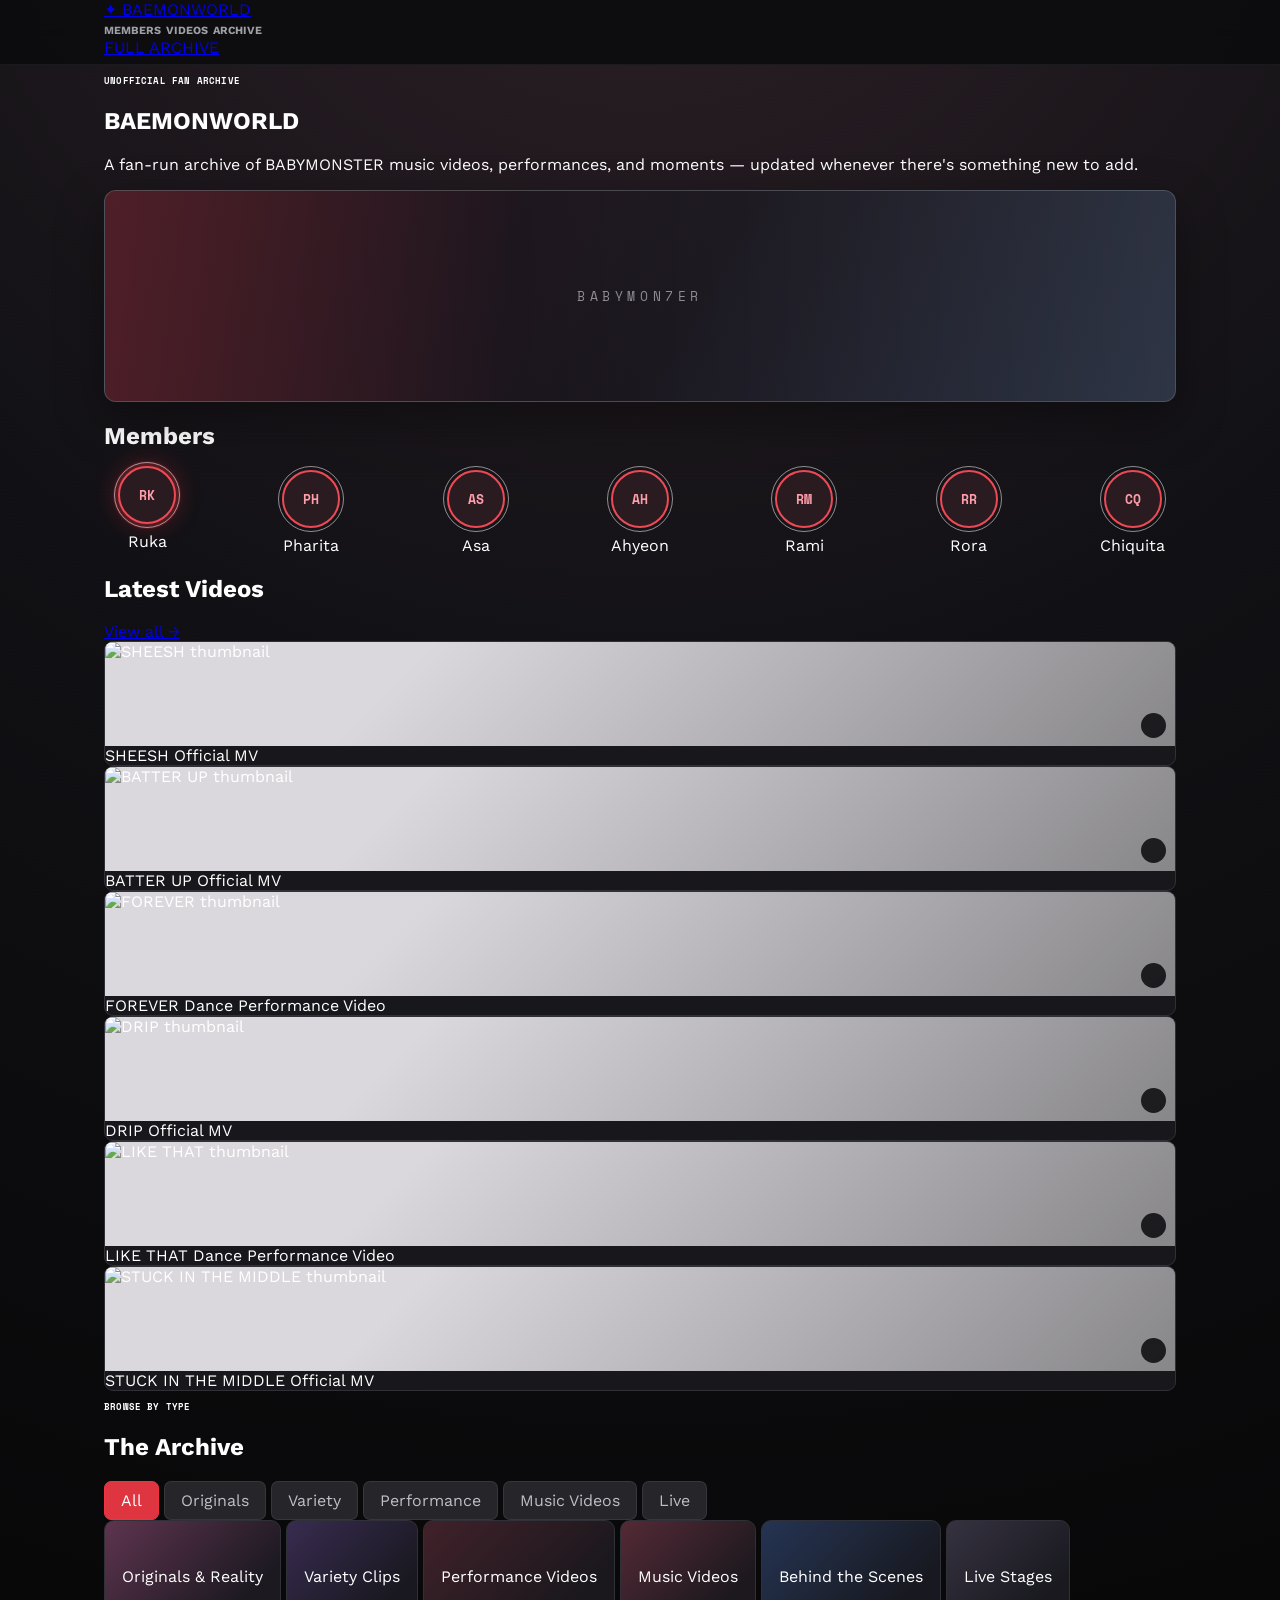
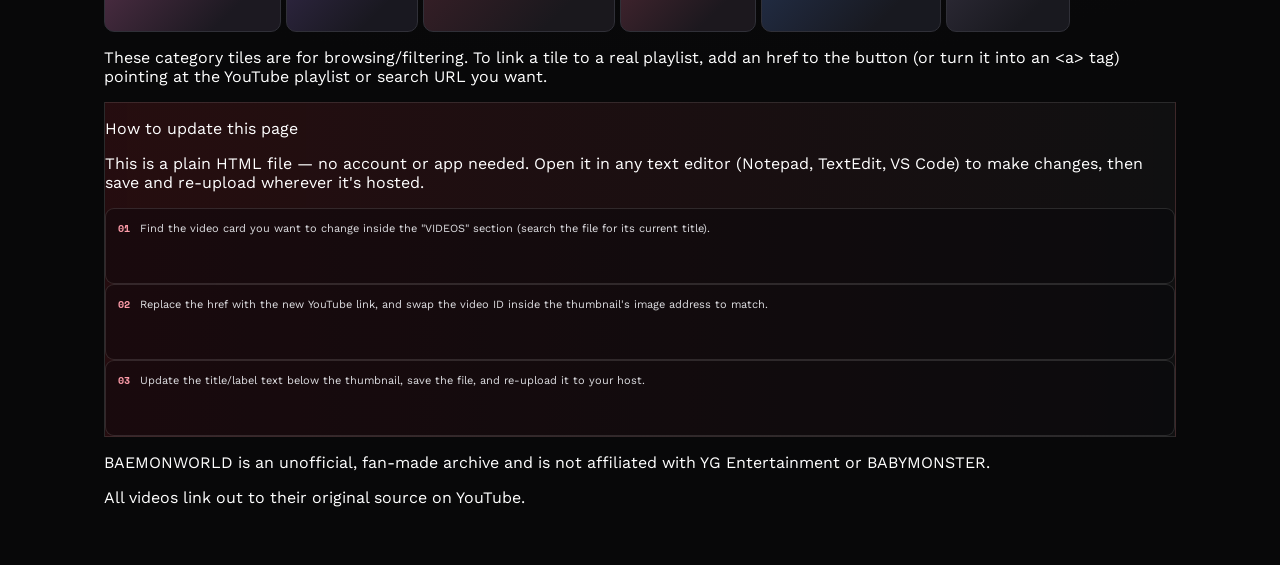
==== index.html @ b521ad0f "Rename web.html to index.html" ====
<!doctype html>
<html lang="en">
<head>
  <meta charset="UTF-8">
  <meta name="viewport" content="width=device-width, initial-scale=1.0">
  <title>BAEMONWORLD — BABYMONSTER Archive</title>
  <script src="https://cdn.tailwindcss.com/3.4.17"></script>
  <script src="https://cdn.jsdelivr.net/npm/lucide@0.577.0/dist/umd/lucide.min.js"></script>
  <link href="https://fonts.googleapis.com/css2?family=Space+Mono:wght@400;700&family=Work+Sans:wght@400;500;600;700;800&display=swap" rel="stylesheet">
  <style>
    :root {
      --ink: #080809;
      --panel: #121216;
      --panel-2: #19191f;
      --line: rgba(255,255,255,.12);
      --muted: #aaaab2;
      --red: #ef3340;
      --rose: #ff9daa;
    }

    * { box-sizing: border-box; }
    html { scroll-behavior: smooth; }
    body {
      margin: 0;
      min-width: 320px;
      color: #fff;
      background: var(--ink);
      font-family: "Work Sans", sans-serif;
    }

    button, a { -webkit-tap-highlight-color: transparent; }
    button { font: inherit; }
    .app-shell {
      position: relative;
      width: 100%;
      min-height: 100vh;
      overflow: hidden;
      background:
        radial-gradient(circle at 50% -12%, #302128 0%, #111115 38%, #080809 77%);
    }

    .grain {
      position: fixed;
      inset: 0;
      z-index: 0;
      pointer-events: none;
      opacity: .11;
      background-image: radial-gradient(rgba(255,255,255,.55) .55px, transparent .8px);
      background-size: 4px 4px;
      mix-blend-mode: soft-light;
    }

    .content-width {
      position: relative;
      z-index: 1;
      width: 100%;
      max-width: 1120px;
      margin: 0 auto;
      padding: 0 24px 42px;
    }

    .site-header {
      position: sticky;
      top: 0;
      z-index: 20;
      border-bottom: 1px solid rgba(255,255,255,.06);
      background: rgba(12,12,15,.93);
      backdrop-filter: blur(16px);
    }

    .header-inner {
      width: 100%;
      max-width: 1120px;
      min-height: 64px;
      margin: 0 auto;
      padding: 0 24px;
    }

    .nav-link {
      color: #9f9fa7;
      font-size: 11px;
      font-weight: 700;
      text-decoration: none;
      transition: color .2s ease;
    }

    .nav-link:hover,
    .nav-link:focus-visible { color: #fff; outline: none; }

    .eyebrow {
      font-family: "Space Mono", monospace;
      font-size: 9px;
      font-weight: 700;
      letter-spacing: .02em;
    }

    .section-marker {
      width: 4px;
      height: 4px;
      border-radius: 999px;
      background: var(--red);
      box-shadow: 0 0 10px rgba(239,51,64,.75);
    }

    .hero-frame {
      position: relative;
      overflow: hidden;
      border: 1px solid rgba(255,255,255,.22);
      border-radius: 12px;
      box-shadow: 0 18px 48px rgba(0,0,0,.34);
      background: linear-gradient(120deg, #2c1a22, #17141c 55%, #1c2436);
    }

    .hero-frame::after {
      position: absolute;
      inset: 0;
      content: "";
      pointer-events: none;
      background: linear-gradient(90deg, rgba(239,51,64,.18), transparent 38%, rgba(255,255,255,.08));
    }

    .hero-mark {
      display: flex;
      align-items: center;
      justify-content: center;
      height: 210px;
      font-family: "Space Mono", monospace;
      font-size: 13px;
      letter-spacing: .35em;
      color: rgba(255,255,255,.5);
    }

    .member-scroll {
      display: flex;
      justify-content: space-between;
      gap: 14px;
    }

    .member-card {
      width: 86px;
      flex: 0 0 auto;
      padding: 0;
      border: 0;
      color: #fff;
      text-align: center;
      cursor: pointer;
      background: transparent;
      transition: transform .22s ease;
    }

    .member-card:hover,
    .member-card.is-selected { transform: translateY(-4px); }

    .member-photo {
      width: 58px;
      height: 58px;
      margin: 0 auto 8px;
      display: flex;
      align-items: center;
      justify-content: center;
      border: 2px solid #ed4a55;
      border-radius: 999px;
      outline: 1px solid rgba(255,255,255,.52);
      outline-offset: 3px;
      background: #2a1b21;
      font-family: "Space Mono", monospace;
      font-size: 13px;
      font-weight: 700;
      color: #ff9daa;
    }

    .member-card.is-selected .member-photo {
      box-shadow: 0 0 0 5px rgba(239,51,64,.18), 0 0 24px rgba(239,51,64,.38);
    }

    .video-card {
      display: block;
      width: 100%;
      overflow: hidden;
      border: 1px solid #303037;
      border-radius: 9px;
      color: #fff;
      text-align: left;
      text-decoration: none;
      background: #17171c;
      transition: transform .2s ease, border-color .2s ease;
    }

    .video-card:hover,
    .video-card:focus-visible {
      border-color: var(--red);
      outline: none;
      transform: translateY(-3px);
    }

    .video-thumb {
      position: relative;
      height: 104px;
      overflow: hidden;
      background: #dad8dd;
    }

    .video-thumb img {
      width: 100%;
      height: 100%;
      object-fit: cover;
      filter: grayscale(.28) contrast(1.1);
    }

    .video-thumb::after {
      position: absolute;
      inset: 0;
      content: "";
      background: linear-gradient(135deg, transparent 28%, rgba(0,0,0,.38));
    }

    .play-icon {
      position: absolute;
      right: 9px;
      bottom: 8px;
      z-index: 1;
      display: grid;
      width: 25px;
      height: 25px;
      place-items: center;
      border-radius: 999px;
      color: #fff;
      background: rgba(10,10,13,.86);
    }

    .category-tab {
      min-width: max-content;
      padding: 9px 16px;
      border: 1px solid rgba(255,255,255,.08);
      border-radius: 7px;
      color: #bebec5;
      cursor: pointer;
      background: #25252a;
      transition: color .2s ease, background .2s ease, border-color .2s ease;
    }

    .category-tab:hover,
    .category-tab:focus-visible,
    .category-tab.is-active {
      border-color: var(--red);
      color: #fff;
      outline: none;
      background: #df3541;
    }

    .archive-card {
      min-height: 112px;
      padding: 17px;
      border: 1px solid #303038;
      border-radius: 10px;
      color: #fff;
      text-align: left;
      cursor: pointer;
      background: #18181e;
      transition: transform .2s ease, border-color .2s ease, filter .2s ease;
    }

    .archive-card:hover,
    .archive-card:focus-visible {
      border-color: #f26a74;
      outline: none;
      filter: brightness(1.1);
      transform: translateY(-3px);
    }

    .archive-card[data-category="originals"] { background: linear-gradient(135deg, #5e344f, #1c1921 76%); }
    .archive-card[data-category="variety"] { background: linear-gradient(135deg, #382c50, #191820 76%); }
    .archive-card[data-category="performance"] { background: linear-gradient(135deg, #41212a, #1a181d 76%); }
    .archive-card[data-category="music"] { background: linear-gradient(135deg, #542a36, #1c181e 76%); }
    .archive-card[data-category="video"] { background: linear-gradient(135deg, #253453, #181920 76%); }
    .archive-card[data-category="live"] { background: linear-gradient(135deg, #363241, #19191f 76%); }

    .archive-card.is-hidden { display: none; }

    .archive-icon {
      width: 23px;
      height: 23px;
      margin-bottom: 18px;
      color: #ff9db0;
    }

    .editor-note {
      border: 1px solid rgba(255,255,255,.11);
      background: linear-gradient(90deg, rgba(239,51,64,.13), rgba(255,255,255,.035));
    }

    .edit-guide { grid-template-columns: repeat(3, minmax(0, 1fr)); }
    .guide-step {
      display: flex;
      min-height: 76px;
      align-items: flex-start;
      gap: 10px;
      padding: 12px;
      border: 1px solid rgba(255,255,255,.12);
      border-radius: 9px;
      background: rgba(8,8,9,.36);
    }
    .guide-number {
      flex: 0 0 auto;
      color: var(--rose);
      font-family: "Space Mono", monospace;
      font-size: 10px;
      font-weight: 700;
    }
    .guide-text { color: #dedee2; font-size: 11px; line-height: 1.45; }

    .focus-ring:focus-visible,
    .member-card:focus-visible {
      outline: 2px solid #fff;
      outline-offset: 4px;
    }

    @media (max-width: 640px) {
      .content-width { padding: 0 15px 28px; }
      .header-inner { min-height: 56px; padding: 0 15px; }
      .desktop-nav { display: none; }
      .hero-mark { height: 155px; font-size: 10px; }
      .member-scroll {
        justify-content: flex-start;
        padding: 8px 5px 14px;
        overflow-x: auto;
        scrollbar-width: none;
      }
      .member-scroll::-webkit-scrollbar { display: none; }
      .member-card { width: 72px; }
      .member-photo { width: 52px; height: 52px; }
      .category-tabs { overflow-x: auto; padding-bottom: 4px; scrollbar-width: none; }
      .category-tabs::-webkit-scrollbar { display: none; }
      .edit-guide { grid-template-columns: 1fr; }
      .video-thumb { height: 90px; }
    }
  </style>
</head>
<body>
  <div class="app-shell">
   <div class="grain"></div>
   <header class="site-header">
    <div class="header-inner flex items-center justify-between">
     <a href="#top" class="focus-ring flex items-center gap-2 text-white no-underline" aria-label="BAEMONWORLD home">
       <span class="text-[#ef3340] text-lg leading-none">✦</span>
       <span class="text-sm font-extrabold tracking-tight">BAEMONWORLD</span>
     </a>
     <nav class="desktop-nav flex items-center gap-6" aria-label="Primary navigation">
      <a class="nav-link" href="#members">MEMBERS</a>
      <a class="nav-link" href="#videos">VIDEOS</a>
      <a class="nav-link" href="#archive">ARCHIVE</a>
     </nav>
     <a class="focus-ring rounded-full px-3 py-2 text-[10px] font-extrabold no-underline text-white bg-[#ef3340]" href="#archive">FULL ARCHIVE</a>
    </div>
   </header>
   <main id="top" class="content-width">
    <section class="pt-6 text-center sm:pt-9" aria-labelledby="hero-title">
     <p class="eyebrow inline-block rounded-full px-3 py-1 border border-white/15 text-[#ff9daa]">UNOFFICIAL FAN ARCHIVE</p>
     <h1 id="hero-title" class="mt-3 font-extrabold tracking-[-0.06em] text-4xl sm:text-5xl">BAEMONWORLD</h1>
     <p class="mx-auto mt-2 max-w-xl leading-relaxed text-sm text-[#aaaab2]">A fan-run archive of BABYMONSTER music videos, performances, and moments — updated whenever there's something new to add.</p>
     <div class="hero-frame mx-auto mt-5 max-w-[720px]">
      <div class="hero-mark">BABYMON7ER</div>
     </div>
    </section>

    <!-- MEMBERS: swap the initials/name below if you'd rather show a photo (replace the .member-photo div with an <img>) -->
    <section id="members" class="mt-8 scroll-mt-20" aria-labelledby="members-heading">
     <div class="mb-4 flex items-center gap-2">
      <span class="section-marker"></span>
      <h2 id="members-heading" class="text-xs font-bold uppercase tracking-tight">Members</h2>
     </div>
     <div class="member-scroll">
      <button class="member-card is-selected" type="button" aria-pressed="true">
        <div class="member-photo">RK</div>
        <span class="block text-[10px] font-semibold">Ruka</span>
      </button>
      <button class="member-card" type="button" aria-pressed="false">
        <div class="member-photo">PH</div>
        <span class="block text-[10px] font-semibold">Pharita</span>
      </button>
      <button class="member-card" type="button" aria-pressed="false">
        <div class="member-photo">AS</div>
        <span class="block text-[10px] font-semibold">Asa</span>
      </button>
      <button class="member-card" type="button" aria-pressed="false">
        <div class="member-photo">AH</div>
        <span class="block text-[10px] font-semibold">Ahyeon</span>
      </button>
      <button class="member-card" type="button" aria-pressed="false">
        <div class="member-photo">RM</div>
        <span class="block text-[10px] font-semibold">Rami</span>
      </button>
      <button class="member-card" type="button" aria-pressed="false">
        <div class="member-photo">RR</div>
        <span class="block text-[10px] font-semibold">Rora</span>
      </button>
      <button class="member-card" type="button" aria-pressed="false">
        <div class="member-photo">CQ</div>
        <span class="block text-[10px] font-semibold">Chiquita</span>
      </button>
     </div>
    </section>

    <!--
      VIDEOS SECTION — this is the part you'll update most often.
      To change a video: replace the href="..." with the new YouTube link,
      and swap YOUTUBE_ID in the thumbnail src (the part after "vi/" and before "/hqdefault.jpg")
      with the new video's ID (the part after "watch?v=" in its YouTube URL).
    -->
    <section id="videos" class="mt-5 scroll-mt-20" aria-labelledby="videos-heading">
     <div class="mb-4 flex items-center justify-between">
      <div class="flex items-center gap-2">
       <span class="section-marker"></span>
       <h2 id="videos-heading" class="text-xs font-bold uppercase tracking-tight">Latest Videos</h2>
      </div>
      <a class="focus-ring text-[10px] font-bold no-underline text-[#ff9daa]" href="#archive">View all →</a>
     </div>
     <div class="grid grid-cols-2 gap-3 sm:grid-cols-3">

      <a class="video-card" href="https://www.youtube.com/watch?v=2wA_b6YHjqQ" target="_blank" rel="noopener noreferrer">
       <div class="video-thumb">
        <img src="https://i.ytimg.com/vi/2wA_b6YHjqQ/hqdefault.jpg" alt="SHEESH thumbnail" loading="lazy">
        <span class="play-icon"><i data-lucide="play" width="12" height="12" fill="currentColor"></i></span>
       </div>
       <span class="block px-3 pb-1 pt-3 text-[11px] font-bold">SHEESH</span>
       <span class="block px-3 pb-3 text-[9px] text-[#aaaab2]">Official MV</span>
      </a>

      <a class="video-card" href="https://www.youtube.com/watch?v=olDWm2veCrM" target="_blank" rel="noopener noreferrer">
       <div class="video-thumb">
        <img src="https://i.ytimg.com/vi/olDWm2veCrM/hqdefault.jpg" alt="BATTER UP thumbnail" loading="lazy">
        <span class="play-icon"><i data-lucide="play" width="12" height="12" fill="currentColor"></i></span>
       </div>
       <span class="block px-3 pb-1 pt-3 text-[11px] font-bold">BATTER UP</span>
       <span class="block px-3 pb-3 text-[9px] text-[#aaaab2]">Official MV</span>
      </a>

      <a class="video-card" href="https://www.youtube.com/watch?v=tDt7X6coxvs" target="_blank" rel="noopener noreferrer">
       <div class="video-thumb">
        <img src="https://i.ytimg.com/vi/tDt7X6coxvs/hqdefault.jpg" alt="FOREVER thumbnail" loading="lazy">
        <span class="play-icon"><i data-lucide="play" width="12" height="12" fill="currentColor"></i></span>
       </div>
       <span class="block px-3 pb-1 pt-3 text-[11px] font-bold">FOREVER</span>
       <span class="block px-3 pb-3 text-[9px] text-[#aaaab2]">Dance Performance Video</span>
      </a>

      <a class="video-card" href="https://www.youtube.com/watch?v=Zp-Jhuhq0bQ" target="_blank" rel="noopener noreferrer">
       <div class="video-thumb">
        <img src="https://i.ytimg.com/vi/Zp-Jhuhq0bQ/hqdefault.jpg" alt="DRIP thumbnail" loading="lazy">
        <span class="play-icon"><i data-lucide="play" width="12" height="12" fill="currentColor"></i></span>
       </div>
       <span class="block px-3 pb-1 pt-3 text-[11px] font-bold">DRIP</span>
       <span class="block px-3 pb-3 text-[9px] text-[#aaaab2]">Official MV</span>
      </a>

      <a class="video-card" href="https://www.youtube.com/watch?v=gnJOBNz1q0A" target="_blank" rel="noopener noreferrer">
       <div class="video-thumb">
        <img src="https://i.ytimg.com/vi/gnJOBNz1q0A/hqdefault.jpg" alt="LIKE THAT thumbnail" loading="lazy">
        <span class="play-icon"><i data-lucide="play" width="12" height="12" fill="currentColor"></i></span>
       </div>
       <span class="block px-3 pb-1 pt-3 text-[11px] font-bold">LIKE THAT</span>
       <span class="block px-3 pb-3 text-[9px] text-[#aaaab2]">Dance Performance Video</span>
      </a>

      <a class="video-card" href="https://www.youtube.com/watch?v=GsV1i0QHi-o" target="_blank" rel="noopener noreferrer">
       <div class="video-thumb">
        <img src="https://i.ytimg.com/vi/GsV1i0QHi-o/hqdefault.jpg" alt="STUCK IN THE MIDDLE thumbnail" loading="lazy">
        <span class="play-icon"><i data-lucide="play" width="12" height="12" fill="currentColor"></i></span>
       </div>
       <span class="block px-3 pb-1 pt-3 text-[11px] font-bold">STUCK IN THE MIDDLE</span>
       <span class="block px-3 pb-3 text-[9px] text-[#aaaab2]">Official MV</span>
      </a>

     </div>
    </section>

    <section id="archive" class="mt-10 scroll-mt-20" aria-labelledby="archive-heading">
     <div class="mb-4 h-px bg-gradient-to-r from-[#ef3340] from-0% via-[#ef3340] via-[7%] to-[#36363d] to-[7%]"></div>
     <div class="flex items-end justify-between gap-5">
      <div>
       <p class="eyebrow text-[#ff9daa]">BROWSE BY TYPE</p>
       <h2 id="archive-heading" class="mt-2 font-extrabold tracking-tight text-2xl">The Archive</h2>
      </div>
      <i data-lucide="sparkles" class="mb-1 text-[#ef3340]" width="21" height="21"></i>
     </div>
     <div class="category-tabs mt-5 flex gap-2" role="tablist" aria-label="Archive categories">
      <button class="category-tab is-active text-[11px] font-bold" type="button" data-filter="all" role="tab" aria-selected="true">All</button>
      <button class="category-tab text-[11px] font-bold" type="button" data-filter="originals" role="tab" aria-selected="false">Originals</button>
      <button class="category-tab text-[11px] font-bold" type="button" data-filter="variety" role="tab" aria-selected="false">Variety</button>
      <button class="category-tab text-[11px] font-bold" type="button" data-filter="performance" role="tab" aria-selected="false">Performance</button>
      <button class="category-tab text-[11px] font-bold" type="button" data-filter="music" role="tab" aria-selected="false">Music Videos</button>
      <button class="category-tab text-[11px] font-bold" type="button" data-filter="live" role="tab" aria-selected="false">Live</button>
     </div>
     <div id="archive-grid" class="mt-4 grid grid-cols-2 gap-3 sm:grid-cols-3">
      <button class="archive-card" data-category="originals" type="button">
       <i data-lucide="clapperboard" class="archive-icon"></i>
       <span class="block text-sm font-bold">Originals & Reality</span>
      </button>
      <button class="archive-card" data-category="variety" type="button">
       <i data-lucide="gamepad-2" class="archive-icon"></i>
       <span class="block text-sm font-bold">Variety Clips</span>
      </button>
      <button class="archive-card" data-category="performance" type="button">
       <i data-lucide="mic-vocal" class="archive-icon"></i>
       <span class="block text-sm font-bold">Performance Videos</span>
      </button>
      <button class="archive-card" data-category="music" type="button">
       <i data-lucide="music-2" class="archive-icon"></i>
       <span class="block text-sm font-bold">Music Videos</span>
      </button>
      <button class="archive-card" data-category="video" type="button">
       <i data-lucide="video" class="archive-icon"></i>
       <span class="block text-sm font-bold">Behind the Scenes</span>
      </button>
      <button class="archive-card" data-category="live" type="button">
       <i data-lucide="radio" class="archive-icon"></i>
       <span class="block text-sm font-bold">Live Stages</span>
      </button>
     </div>
     <p class="mt-3 text-[10px] text-[#aaaab2]">These category tiles are for browsing/filtering. To link a tile to a real playlist, add an href to the button (or turn it into an &lt;a&gt; tag) pointing at the YouTube playlist or search URL you want.</p>
    </section>

    <aside class="editor-note mt-8 rounded-xl px-5 py-5 text-center" aria-labelledby="editor-note-heading">
     <p id="editor-note-heading" class="font-bold">How to update this page</p>
     <p class="mx-auto mt-2 max-w-2xl text-sm leading-relaxed text-[#dedee2]">This is a plain HTML file — no account or app needed. Open it in any text editor (Notepad, TextEdit, VS Code) to make changes, then save and re-upload wherever it's hosted.</p>
     <div class="edit-guide mx-auto mt-5 grid max-w-3xl gap-2 text-left sm:grid-cols-3">
      <div class="guide-step">
       <span class="guide-number">01</span>
       <span class="guide-text">Find the video card you want to change inside the "VIDEOS" section (search the file for its current title).</span>
      </div>
      <div class="guide-step">
       <span class="guide-number">02</span>
       <span class="guide-text">Replace the href with the new YouTube link, and swap the video ID inside the thumbnail's image address to match.</span>
      </div>
      <div class="guide-step">
       <span class="guide-number">03</span>
       <span class="guide-text">Update the title/label text below the thumbnail, save the file, and re-upload it to your host.</span>
      </div>
     </div>
    </aside>

    <footer class="pt-7 text-center">
     <p class="text-[10px] text-[#aaaab2]">BAEMONWORLD is an unofficial, fan-made archive and is not affiliated with YG Entertainment or BABYMONSTER.</p>
     <p class="mt-2 text-[9px] text-[#6f6f78]">All videos link out to their original source on YouTube.</p>
    </footer>
   </main>
  </div>
  <script>
    document.addEventListener("DOMContentLoaded", () => {
      lucide.createIcons();

      document.querySelectorAll(".member-card").forEach((card) => {
        card.addEventListener("click", () => {
          document.querySelectorAll(".member-card").forEach((item) => {
            item.classList.remove("is-selected");
            item.setAttribute("aria-pressed", "false");
          });
          card.classList.add("is-selected");
          card.setAttribute("aria-pressed", "true");
        });
      });

      const tabs = document.querySelectorAll("[data-filter]");
      const archiveCards = document.querySelectorAll(".archive-card");

      function setArchiveFilter(filter) {
        tabs.forEach((tab) => {
          const active = tab.dataset.filter === filter;
          tab.classList.toggle("is-active", active);
          tab.setAttribute("aria-selected", String(active));
        });

        archiveCards.forEach((card) => {
          card.classList.toggle(
            "is-hidden",
            filter !== "all" && card.dataset.category !== filter
          );
        });
      }

      tabs.forEach((tab) => {
        tab.addEventListener("click", () => setArchiveFilter(tab.dataset.filter));
      });

      archiveCards.forEach((card) => {
        card.addEventListener("click", () => {
          const category = card.dataset.category;
          const matchingTab = document.querySelector('[data-filter="' + category + '"]');
          if (matchingTab) {
            setArchiveFilter(category);
            matchingTab.focus();
          }
        });
      });
    });
  </script>
 </body>
</html>
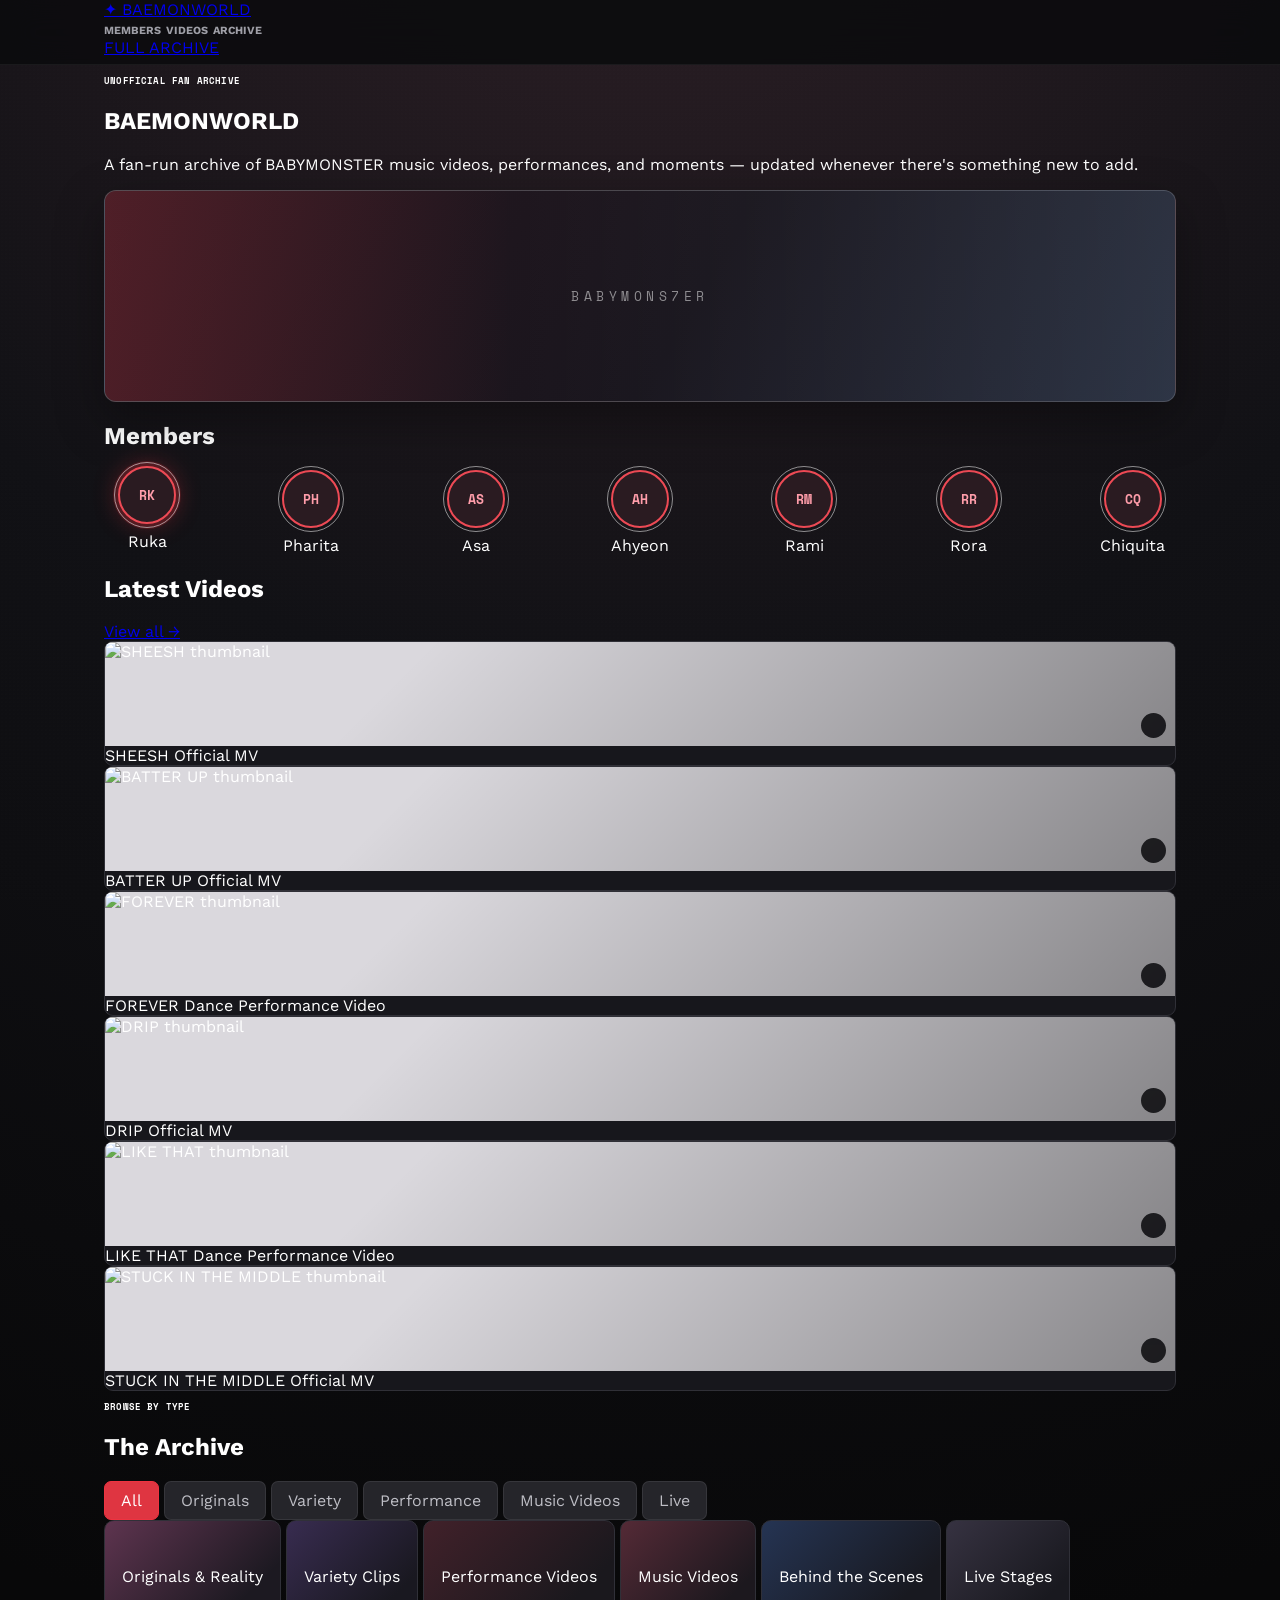
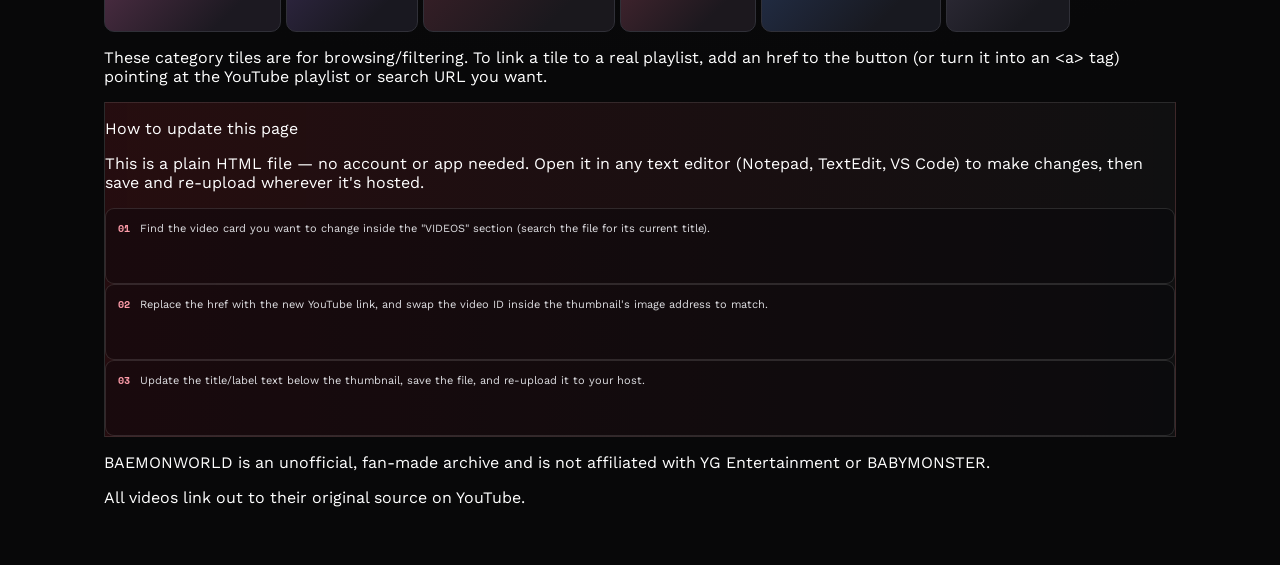
==== commit 54993561: "Update index.html" ====
--- a/index.html
+++ b/index.html
@@ -359,7 +359,7 @@
      <h1 id="hero-title" class="mt-3 font-extrabold tracking-[-0.06em] text-4xl sm:text-5xl">BAEMONWORLD</h1>
      <p class="mx-auto mt-2 max-w-xl leading-relaxed text-sm text-[#aaaab2]">A fan-run archive of BABYMONSTER music videos, performances, and moments — updated whenever there's something new to add.</p>
      <div class="hero-frame mx-auto mt-5 max-w-[720px]">
-      <div class="hero-mark">BABYMON7ER</div>
+      <div class="hero-mark">BABYMONS7ER</div>
      </div>
     </section>
 
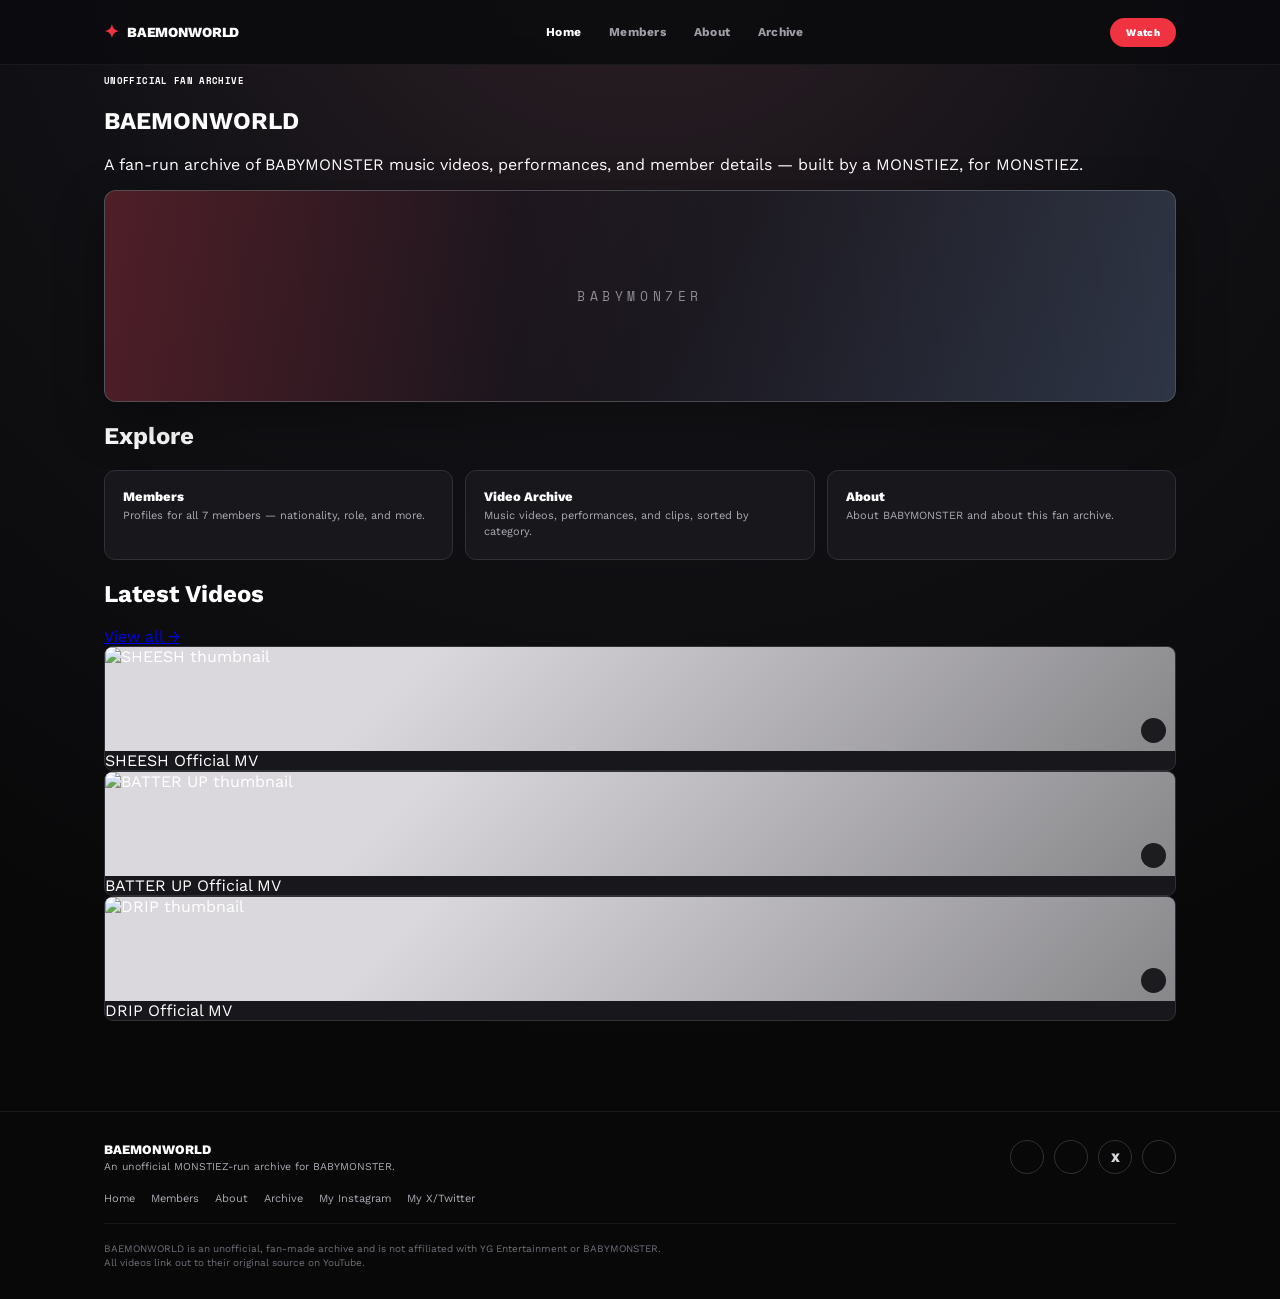
==== commit 842490ae: "Add files via upload" ====
--- a/index.html
+++ b/index.html
@@ -4,595 +4,139 @@
   <meta charset="UTF-8">
   <meta name="viewport" content="width=device-width, initial-scale=1.0">
   <title>BAEMONWORLD — BABYMONSTER Archive</title>
+  <meta name="description" content="An unofficial fan-run archive of BABYMONSTER videos, members, and moments.">
+  <link rel="icon" type="image/svg+xml" href="favicon.svg">
   <script src="https://cdn.tailwindcss.com/3.4.17"></script>
   <script src="https://cdn.jsdelivr.net/npm/lucide@0.577.0/dist/umd/lucide.min.js"></script>
   <link href="https://fonts.googleapis.com/css2?family=Space+Mono:wght@400;700&family=Work+Sans:wght@400;500;600;700;800&display=swap" rel="stylesheet">
-  <style>
-    :root {
-      --ink: #080809;
-      --panel: #121216;
-      --panel-2: #19191f;
-      --line: rgba(255,255,255,.12);
-      --muted: #aaaab2;
-      --red: #ef3340;
-      --rose: #ff9daa;
-    }
-
-    * { box-sizing: border-box; }
-    html { scroll-behavior: smooth; }
-    body {
-      margin: 0;
-      min-width: 320px;
-      color: #fff;
-      background: var(--ink);
-      font-family: "Work Sans", sans-serif;
-    }
-
-    button, a { -webkit-tap-highlight-color: transparent; }
-    button { font: inherit; }
-    .app-shell {
-      position: relative;
-      width: 100%;
-      min-height: 100vh;
-      overflow: hidden;
-      background:
-        radial-gradient(circle at 50% -12%, #302128 0%, #111115 38%, #080809 77%);
-    }
-
-    .grain {
-      position: fixed;
-      inset: 0;
-      z-index: 0;
-      pointer-events: none;
-      opacity: .11;
-      background-image: radial-gradient(rgba(255,255,255,.55) .55px, transparent .8px);
-      background-size: 4px 4px;
-      mix-blend-mode: soft-light;
-    }
-
-    .content-width {
-      position: relative;
-      z-index: 1;
-      width: 100%;
-      max-width: 1120px;
-      margin: 0 auto;
-      padding: 0 24px 42px;
-    }
-
-    .site-header {
-      position: sticky;
-      top: 0;
-      z-index: 20;
-      border-bottom: 1px solid rgba(255,255,255,.06);
-      background: rgba(12,12,15,.93);
-      backdrop-filter: blur(16px);
-    }
-
-    .header-inner {
-      width: 100%;
-      max-width: 1120px;
-      min-height: 64px;
-      margin: 0 auto;
-      padding: 0 24px;
-    }
-
-    .nav-link {
-      color: #9f9fa7;
-      font-size: 11px;
-      font-weight: 700;
-      text-decoration: none;
-      transition: color .2s ease;
-    }
-
-    .nav-link:hover,
-    .nav-link:focus-visible { color: #fff; outline: none; }
-
-    .eyebrow {
-      font-family: "Space Mono", monospace;
-      font-size: 9px;
-      font-weight: 700;
-      letter-spacing: .02em;
-    }
-
-    .section-marker {
-      width: 4px;
-      height: 4px;
-      border-radius: 999px;
-      background: var(--red);
-      box-shadow: 0 0 10px rgba(239,51,64,.75);
-    }
-
-    .hero-frame {
-      position: relative;
-      overflow: hidden;
-      border: 1px solid rgba(255,255,255,.22);
-      border-radius: 12px;
-      box-shadow: 0 18px 48px rgba(0,0,0,.34);
-      background: linear-gradient(120deg, #2c1a22, #17141c 55%, #1c2436);
-    }
-
-    .hero-frame::after {
-      position: absolute;
-      inset: 0;
-      content: "";
-      pointer-events: none;
-      background: linear-gradient(90deg, rgba(239,51,64,.18), transparent 38%, rgba(255,255,255,.08));
-    }
-
-    .hero-mark {
-      display: flex;
-      align-items: center;
-      justify-content: center;
-      height: 210px;
-      font-family: "Space Mono", monospace;
-      font-size: 13px;
-      letter-spacing: .35em;
-      color: rgba(255,255,255,.5);
-    }
-
-    .member-scroll {
-      display: flex;
-      justify-content: space-between;
-      gap: 14px;
-    }
-
-    .member-card {
-      width: 86px;
-      flex: 0 0 auto;
-      padding: 0;
-      border: 0;
-      color: #fff;
-      text-align: center;
-      cursor: pointer;
-      background: transparent;
-      transition: transform .22s ease;
-    }
-
-    .member-card:hover,
-    .member-card.is-selected { transform: translateY(-4px); }
-
-    .member-photo {
-      width: 58px;
-      height: 58px;
-      margin: 0 auto 8px;
-      display: flex;
-      align-items: center;
-      justify-content: center;
-      border: 2px solid #ed4a55;
-      border-radius: 999px;
-      outline: 1px solid rgba(255,255,255,.52);
-      outline-offset: 3px;
-      background: #2a1b21;
-      font-family: "Space Mono", monospace;
-      font-size: 13px;
-      font-weight: 700;
-      color: #ff9daa;
-    }
-
-    .member-card.is-selected .member-photo {
-      box-shadow: 0 0 0 5px rgba(239,51,64,.18), 0 0 24px rgba(239,51,64,.38);
-    }
-
-    .video-card {
-      display: block;
-      width: 100%;
-      overflow: hidden;
-      border: 1px solid #303037;
-      border-radius: 9px;
-      color: #fff;
-      text-align: left;
-      text-decoration: none;
-      background: #17171c;
-      transition: transform .2s ease, border-color .2s ease;
-    }
-
-    .video-card:hover,
-    .video-card:focus-visible {
-      border-color: var(--red);
-      outline: none;
-      transform: translateY(-3px);
-    }
-
-    .video-thumb {
-      position: relative;
-      height: 104px;
-      overflow: hidden;
-      background: #dad8dd;
-    }
-
-    .video-thumb img {
-      width: 100%;
-      height: 100%;
-      object-fit: cover;
-      filter: grayscale(.28) contrast(1.1);
-    }
-
-    .video-thumb::after {
-      position: absolute;
-      inset: 0;
-      content: "";
-      background: linear-gradient(135deg, transparent 28%, rgba(0,0,0,.38));
-    }
-
-    .play-icon {
-      position: absolute;
-      right: 9px;
-      bottom: 8px;
-      z-index: 1;
-      display: grid;
-      width: 25px;
-      height: 25px;
-      place-items: center;
-      border-radius: 999px;
-      color: #fff;
-      background: rgba(10,10,13,.86);
-    }
-
-    .category-tab {
-      min-width: max-content;
-      padding: 9px 16px;
-      border: 1px solid rgba(255,255,255,.08);
-      border-radius: 7px;
-      color: #bebec5;
-      cursor: pointer;
-      background: #25252a;
-      transition: color .2s ease, background .2s ease, border-color .2s ease;
-    }
-
-    .category-tab:hover,
-    .category-tab:focus-visible,
-    .category-tab.is-active {
-      border-color: var(--red);
-      color: #fff;
-      outline: none;
-      background: #df3541;
-    }
-
-    .archive-card {
-      min-height: 112px;
-      padding: 17px;
-      border: 1px solid #303038;
-      border-radius: 10px;
-      color: #fff;
-      text-align: left;
-      cursor: pointer;
-      background: #18181e;
-      transition: transform .2s ease, border-color .2s ease, filter .2s ease;
-    }
-
-    .archive-card:hover,
-    .archive-card:focus-visible {
-      border-color: #f26a74;
-      outline: none;
-      filter: brightness(1.1);
-      transform: translateY(-3px);
-    }
-
-    .archive-card[data-category="originals"] { background: linear-gradient(135deg, #5e344f, #1c1921 76%); }
-    .archive-card[data-category="variety"] { background: linear-gradient(135deg, #382c50, #191820 76%); }
-    .archive-card[data-category="performance"] { background: linear-gradient(135deg, #41212a, #1a181d 76%); }
-    .archive-card[data-category="music"] { background: linear-gradient(135deg, #542a36, #1c181e 76%); }
-    .archive-card[data-category="video"] { background: linear-gradient(135deg, #253453, #181920 76%); }
-    .archive-card[data-category="live"] { background: linear-gradient(135deg, #363241, #19191f 76%); }
-
-    .archive-card.is-hidden { display: none; }
-
-    .archive-icon {
-      width: 23px;
-      height: 23px;
-      margin-bottom: 18px;
-      color: #ff9db0;
-    }
-
-    .editor-note {
-      border: 1px solid rgba(255,255,255,.11);
-      background: linear-gradient(90deg, rgba(239,51,64,.13), rgba(255,255,255,.035));
-    }
-
-    .edit-guide { grid-template-columns: repeat(3, minmax(0, 1fr)); }
-    .guide-step {
-      display: flex;
-      min-height: 76px;
-      align-items: flex-start;
-      gap: 10px;
-      padding: 12px;
-      border: 1px solid rgba(255,255,255,.12);
-      border-radius: 9px;
-      background: rgba(8,8,9,.36);
-    }
-    .guide-number {
-      flex: 0 0 auto;
-      color: var(--rose);
-      font-family: "Space Mono", monospace;
-      font-size: 10px;
-      font-weight: 700;
-    }
-    .guide-text { color: #dedee2; font-size: 11px; line-height: 1.45; }
-
-    .focus-ring:focus-visible,
-    .member-card:focus-visible {
-      outline: 2px solid #fff;
-      outline-offset: 4px;
-    }
-
-    @media (max-width: 640px) {
-      .content-width { padding: 0 15px 28px; }
-      .header-inner { min-height: 56px; padding: 0 15px; }
-      .desktop-nav { display: none; }
-      .hero-mark { height: 155px; font-size: 10px; }
-      .member-scroll {
-        justify-content: flex-start;
-        padding: 8px 5px 14px;
-        overflow-x: auto;
-        scrollbar-width: none;
-      }
-      .member-scroll::-webkit-scrollbar { display: none; }
-      .member-card { width: 72px; }
-      .member-photo { width: 52px; height: 52px; }
-      .category-tabs { overflow-x: auto; padding-bottom: 4px; scrollbar-width: none; }
-      .category-tabs::-webkit-scrollbar { display: none; }
-      .edit-guide { grid-template-columns: 1fr; }
-      .video-thumb { height: 90px; }
-    }
-  </style>
+  <link rel="stylesheet" href="style.css">
 </head>
 <body>
   <div class="app-shell">
-   <div class="grain"></div>
-   <header class="site-header">
-    <div class="header-inner flex items-center justify-between">
-     <a href="#top" class="focus-ring flex items-center gap-2 text-white no-underline" aria-label="BAEMONWORLD home">
-       <span class="text-[#ef3340] text-lg leading-none">✦</span>
-       <span class="text-sm font-extrabold tracking-tight">BAEMONWORLD</span>
-     </a>
-     <nav class="desktop-nav flex items-center gap-6" aria-label="Primary navigation">
-      <a class="nav-link" href="#members">MEMBERS</a>
-      <a class="nav-link" href="#videos">VIDEOS</a>
-      <a class="nav-link" href="#archive">ARCHIVE</a>
-     </nav>
-     <a class="focus-ring rounded-full px-3 py-2 text-[10px] font-extrabold no-underline text-white bg-[#ef3340]" href="#archive">FULL ARCHIVE</a>
-    </div>
-   </header>
-   <main id="top" class="content-width">
-    <section class="pt-6 text-center sm:pt-9" aria-labelledby="hero-title">
-     <p class="eyebrow inline-block rounded-full px-3 py-1 border border-white/15 text-[#ff9daa]">UNOFFICIAL FAN ARCHIVE</p>
-     <h1 id="hero-title" class="mt-3 font-extrabold tracking-[-0.06em] text-4xl sm:text-5xl">BAEMONWORLD</h1>
-     <p class="mx-auto mt-2 max-w-xl leading-relaxed text-sm text-[#aaaab2]">A fan-run archive of BABYMONSTER music videos, performances, and moments — updated whenever there's something new to add.</p>
-     <div class="hero-frame mx-auto mt-5 max-w-[720px]">
-      <div class="hero-mark">BABYMONS7ER</div>
-     </div>
-    </section>
+    <div class="grain"></div>
+    <header class="site-header">
+      <div class="header-inner">
+        <a href="index.html" class="brand focus-ring"><span class="brand-mark">✦</span>BAEMONWORLD</a>
+        <nav class="desktop-nav" aria-label="Primary navigation">
+          <a class="nav-link is-current" href="index.html">Home</a>
+          <a class="nav-link" href="members.html">Members</a>
+          <a class="nav-link" href="about.html">About</a>
+          <a class="nav-link" href="archive.html">Archive</a>
+        </nav>
+        <div class="header-actions">
+          <a class="cta-btn" href="archive.html">Watch</a>
+          <button class="menu-toggle" aria-label="Open menu" aria-expanded="false"><i data-lucide="menu" width="18" height="18"></i></button>
+        </div>
+      </div>
+      <nav class="mobile-nav" aria-label="Mobile navigation">
+        <a href="index.html">Home</a>
+        <a href="members.html">Members</a>
+        <a href="about.html">About</a>
+        <a href="archive.html">Archive</a>
+      </nav>
+    </header>
 
-    <!-- MEMBERS: swap the initials/name below if you'd rather show a photo (replace the .member-photo div with an <img>) -->
-    <section id="members" class="mt-8 scroll-mt-20" aria-labelledby="members-heading">
-     <div class="mb-4 flex items-center gap-2">
-      <span class="section-marker"></span>
-      <h2 id="members-heading" class="text-xs font-bold uppercase tracking-tight">Members</h2>
-     </div>
-     <div class="member-scroll">
-      <button class="member-card is-selected" type="button" aria-pressed="true">
-        <div class="member-photo">RK</div>
-        <span class="block text-[10px] font-semibold">Ruka</span>
-      </button>
-      <button class="member-card" type="button" aria-pressed="false">
-        <div class="member-photo">PH</div>
-        <span class="block text-[10px] font-semibold">Pharita</span>
-      </button>
-      <button class="member-card" type="button" aria-pressed="false">
-        <div class="member-photo">AS</div>
-        <span class="block text-[10px] font-semibold">Asa</span>
-      </button>
-      <button class="member-card" type="button" aria-pressed="false">
-        <div class="member-photo">AH</div>
-        <span class="block text-[10px] font-semibold">Ahyeon</span>
-      </button>
-      <button class="member-card" type="button" aria-pressed="false">
-        <div class="member-photo">RM</div>
-        <span class="block text-[10px] font-semibold">Rami</span>
-      </button>
-      <button class="member-card" type="button" aria-pressed="false">
-        <div class="member-photo">RR</div>
-        <span class="block text-[10px] font-semibold">Rora</span>
-      </button>
-      <button class="member-card" type="button" aria-pressed="false">
-        <div class="member-photo">CQ</div>
-        <span class="block text-[10px] font-semibold">Chiquita</span>
-      </button>
-     </div>
-    </section>
+    <main class="content-width">
+      <section class="pt-6 text-center sm:pt-9">
+        <p class="eyebrow inline-block rounded-full px-3 py-1 border border-white/15 text-[#ff9daa]">UNOFFICIAL FAN ARCHIVE</p>
+        <h1 class="mt-3 font-extrabold tracking-[-0.06em] text-4xl sm:text-5xl">BAEMONWORLD</h1>
+        <p class="mx-auto mt-2 max-w-xl leading-relaxed text-sm text-[#aaaab2]">A fan-run archive of BABYMONSTER music videos, performances, and member details — built by a MONSTIEZ, for MONSTIEZ.</p>
+        <div class="hero-frame mx-auto mt-5 max-w-[720px]">
+          <div class="hero-mark">BABYMON7ER</div>
+        </div>
+      </section>
 
-    <!--
-      VIDEOS SECTION — this is the part you'll update most often.
-      To change a video: replace the href="..." with the new YouTube link,
-      and swap YOUTUBE_ID in the thumbnail src (the part after "vi/" and before "/hqdefault.jpg")
-      with the new video's ID (the part after "watch?v=" in its YouTube URL).
-    -->
-    <section id="videos" class="mt-5 scroll-mt-20" aria-labelledby="videos-heading">
-     <div class="mb-4 flex items-center justify-between">
-      <div class="flex items-center gap-2">
-       <span class="section-marker"></span>
-       <h2 id="videos-heading" class="text-xs font-bold uppercase tracking-tight">Latest Videos</h2>
+      <section class="mt-9">
+        <div class="mb-4 flex items-center gap-2">
+          <span class="section-marker"></span>
+          <h2 class="text-xs font-bold uppercase tracking-tight">Explore</h2>
+        </div>
+        <div class="quick-links">
+          <a class="quick-card" href="members.html">
+            <i data-lucide="users" width="20" height="20"></i>
+            <h3>Members</h3>
+            <p>Profiles for all 7 members — nationality, role, and more.</p>
+          </a>
+          <a class="quick-card" href="archive.html">
+            <i data-lucide="clapperboard" width="20" height="20"></i>
+            <h3>Video Archive</h3>
+            <p>Music videos, performances, and clips, sorted by category.</p>
+          </a>
+          <a class="quick-card" href="about.html">
+            <i data-lucide="info" width="20" height="20"></i>
+            <h3>About</h3>
+            <p>About BABYMONSTER and about this fan archive.</p>
+          </a>
+        </div>
+      </section>
+
+      <section id="videos" class="mt-9">
+        <div class="mb-4 flex items-center justify-between">
+          <div class="flex items-center gap-2">
+            <span class="section-marker"></span>
+            <h2 class="text-xs font-bold uppercase tracking-tight">Latest Videos</h2>
+          </div>
+          <a class="focus-ring text-[10px] font-bold no-underline text-[#ff9daa]" href="archive.html">View all →</a>
+        </div>
+        <div class="grid grid-cols-2 gap-3 sm:grid-cols-3">
+          <a class="video-card" href="https://www.youtube.com/watch?v=2wA_b6YHjqQ" target="_blank" rel="noopener noreferrer">
+            <div class="video-thumb">
+              <img src="https://i.ytimg.com/vi/2wA_b6YHjqQ/hqdefault.jpg" alt="SHEESH thumbnail" loading="lazy">
+              <span class="play-icon"><i data-lucide="play" width="12" height="12" fill="currentColor"></i></span>
+            </div>
+            <span class="block px-3 pb-1 pt-3 text-[11px] font-bold">SHEESH</span>
+            <span class="block px-3 pb-3 text-[9px] text-[#aaaab2]">Official MV</span>
+          </a>
+          <a class="video-card" href="https://www.youtube.com/watch?v=olDWm2veCrM" target="_blank" rel="noopener noreferrer">
+            <div class="video-thumb">
+              <img src="https://i.ytimg.com/vi/olDWm2veCrM/hqdefault.jpg" alt="BATTER UP thumbnail" loading="lazy">
+              <span class="play-icon"><i data-lucide="play" width="12" height="12" fill="currentColor"></i></span>
+            </div>
+            <span class="block px-3 pb-1 pt-3 text-[11px] font-bold">BATTER UP</span>
+            <span class="block px-3 pb-3 text-[9px] text-[#aaaab2]">Official MV</span>
+          </a>
+          <a class="video-card" href="https://www.youtube.com/watch?v=Zp-Jhuhq0bQ" target="_blank" rel="noopener noreferrer">
+            <div class="video-thumb">
+              <img src="https://i.ytimg.com/vi/Zp-Jhuhq0bQ/hqdefault.jpg" alt="DRIP thumbnail" loading="lazy">
+              <span class="play-icon"><i data-lucide="play" width="12" height="12" fill="currentColor"></i></span>
+            </div>
+            <span class="block px-3 pb-1 pt-3 text-[11px] font-bold">DRIP</span>
+            <span class="block px-3 pb-3 text-[9px] text-[#aaaab2]">Official MV</span>
+          </a>
+        </div>
+      </section>
+    </main>
+
+    <footer class="site-footer">
+      <div class="footer-inner">
+        <div class="footer-top">
+          <div>
+            <div class="footer-brand">BAEMONWORLD</div>
+            <div class="footer-tagline">An unofficial MONSTIEZ-run archive for BABYMONSTER.</div>
+          </div>
+          <div class="sns-row" aria-label="BABYMONSTER official social links">
+            <a class="sns-link" href="https://www.instagram.com/babymonster_ygofficial/" target="_blank" rel="noopener noreferrer" aria-label="BABYMONSTER Instagram"><i data-lucide="camera" width="15" height="15"></i></a>
+            <a class="sns-link" href="https://www.youtube.com/@BABYMONSTER" target="_blank" rel="noopener noreferrer" aria-label="BABYMONSTER YouTube"><i data-lucide="play" width="15" height="15"></i></a>
+            <a class="sns-link" href="https://x.com/YGBABYMONSTER_" target="_blank" rel="noopener noreferrer" aria-label="BABYMONSTER X"><span style="font-size:13px;font-weight:800;">X</span></a>
+            <a class="sns-link" href="https://www.tiktok.com/@babymonster_yg_tiktok" target="_blank" rel="noopener noreferrer" aria-label="BABYMONSTER TikTok"><i data-lucide="music-2" width="15" height="15"></i></a>
+          </div>
+        </div>
+        <div class="footer-links">
+          <a href="index.html">Home</a>
+          <a href="members.html">Members</a>
+          <a href="about.html">About</a>
+          <a href="archive.html">Archive</a>
+          <!-- EDIT ME: replace # with your own personal links -->
+          <a href="#" target="_blank" rel="noopener noreferrer">My Instagram</a>
+          <a href="#" target="_blank" rel="noopener noreferrer">My X/Twitter</a>
+        </div>
+        <div class="footer-bottom">
+          <p>BAEMONWORLD is an unofficial, fan-made archive and is not affiliated with YG Entertainment or BABYMONSTER.</p>
+          <p>All videos link out to their original source on YouTube.</p>
+        </div>
       </div>
-      <a class="focus-ring text-[10px] font-bold no-underline text-[#ff9daa]" href="#archive">View all →</a>
-     </div>
-     <div class="grid grid-cols-2 gap-3 sm:grid-cols-3">
-
-      <a class="video-card" href="https://www.youtube.com/watch?v=2wA_b6YHjqQ" target="_blank" rel="noopener noreferrer">
-       <div class="video-thumb">
-        <img src="https://i.ytimg.com/vi/2wA_b6YHjqQ/hqdefault.jpg" alt="SHEESH thumbnail" loading="lazy">
-        <span class="play-icon"><i data-lucide="play" width="12" height="12" fill="currentColor"></i></span>
-       </div>
-       <span class="block px-3 pb-1 pt-3 text-[11px] font-bold">SHEESH</span>
-       <span class="block px-3 pb-3 text-[9px] text-[#aaaab2]">Official MV</span>
-      </a>
-
-      <a class="video-card" href="https://www.youtube.com/watch?v=olDWm2veCrM" target="_blank" rel="noopener noreferrer">
-       <div class="video-thumb">
-        <img src="https://i.ytimg.com/vi/olDWm2veCrM/hqdefault.jpg" alt="BATTER UP thumbnail" loading="lazy">
-        <span class="play-icon"><i data-lucide="play" width="12" height="12" fill="currentColor"></i></span>
-       </div>
-       <span class="block px-3 pb-1 pt-3 text-[11px] font-bold">BATTER UP</span>
-       <span class="block px-3 pb-3 text-[9px] text-[#aaaab2]">Official MV</span>
-      </a>
-
-      <a class="video-card" href="https://www.youtube.com/watch?v=tDt7X6coxvs" target="_blank" rel="noopener noreferrer">
-       <div class="video-thumb">
-        <img src="https://i.ytimg.com/vi/tDt7X6coxvs/hqdefault.jpg" alt="FOREVER thumbnail" loading="lazy">
-        <span class="play-icon"><i data-lucide="play" width="12" height="12" fill="currentColor"></i></span>
-       </div>
-       <span class="block px-3 pb-1 pt-3 text-[11px] font-bold">FOREVER</span>
-       <span class="block px-3 pb-3 text-[9px] text-[#aaaab2]">Dance Performance Video</span>
-      </a>
-
-      <a class="video-card" href="https://www.youtube.com/watch?v=Zp-Jhuhq0bQ" target="_blank" rel="noopener noreferrer">
-       <div class="video-thumb">
-        <img src="https://i.ytimg.com/vi/Zp-Jhuhq0bQ/hqdefault.jpg" alt="DRIP thumbnail" loading="lazy">
-        <span class="play-icon"><i data-lucide="play" width="12" height="12" fill="currentColor"></i></span>
-       </div>
-       <span class="block px-3 pb-1 pt-3 text-[11px] font-bold">DRIP</span>
-       <span class="block px-3 pb-3 text-[9px] text-[#aaaab2]">Official MV</span>
-      </a>
-
-      <a class="video-card" href="https://www.youtube.com/watch?v=gnJOBNz1q0A" target="_blank" rel="noopener noreferrer">
-       <div class="video-thumb">
-        <img src="https://i.ytimg.com/vi/gnJOBNz1q0A/hqdefault.jpg" alt="LIKE THAT thumbnail" loading="lazy">
-        <span class="play-icon"><i data-lucide="play" width="12" height="12" fill="currentColor"></i></span>
-       </div>
-       <span class="block px-3 pb-1 pt-3 text-[11px] font-bold">LIKE THAT</span>
-       <span class="block px-3 pb-3 text-[9px] text-[#aaaab2]">Dance Performance Video</span>
-      </a>
-
-      <a class="video-card" href="https://www.youtube.com/watch?v=GsV1i0QHi-o" target="_blank" rel="noopener noreferrer">
-       <div class="video-thumb">
-        <img src="https://i.ytimg.com/vi/GsV1i0QHi-o/hqdefault.jpg" alt="STUCK IN THE MIDDLE thumbnail" loading="lazy">
-        <span class="play-icon"><i data-lucide="play" width="12" height="12" fill="currentColor"></i></span>
-       </div>
-       <span class="block px-3 pb-1 pt-3 text-[11px] font-bold">STUCK IN THE MIDDLE</span>
-       <span class="block px-3 pb-3 text-[9px] text-[#aaaab2]">Official MV</span>
-      </a>
-
-     </div>
-    </section>
-
-    <section id="archive" class="mt-10 scroll-mt-20" aria-labelledby="archive-heading">
-     <div class="mb-4 h-px bg-gradient-to-r from-[#ef3340] from-0% via-[#ef3340] via-[7%] to-[#36363d] to-[7%]"></div>
-     <div class="flex items-end justify-between gap-5">
-      <div>
-       <p class="eyebrow text-[#ff9daa]">BROWSE BY TYPE</p>
-       <h2 id="archive-heading" class="mt-2 font-extrabold tracking-tight text-2xl">The Archive</h2>
-      </div>
-      <i data-lucide="sparkles" class="mb-1 text-[#ef3340]" width="21" height="21"></i>
-     </div>
-     <div class="category-tabs mt-5 flex gap-2" role="tablist" aria-label="Archive categories">
-      <button class="category-tab is-active text-[11px] font-bold" type="button" data-filter="all" role="tab" aria-selected="true">All</button>
-      <button class="category-tab text-[11px] font-bold" type="button" data-filter="originals" role="tab" aria-selected="false">Originals</button>
-      <button class="category-tab text-[11px] font-bold" type="button" data-filter="variety" role="tab" aria-selected="false">Variety</button>
-      <button class="category-tab text-[11px] font-bold" type="button" data-filter="performance" role="tab" aria-selected="false">Performance</button>
-      <button class="category-tab text-[11px] font-bold" type="button" data-filter="music" role="tab" aria-selected="false">Music Videos</button>
-      <button class="category-tab text-[11px] font-bold" type="button" data-filter="live" role="tab" aria-selected="false">Live</button>
-     </div>
-     <div id="archive-grid" class="mt-4 grid grid-cols-2 gap-3 sm:grid-cols-3">
-      <button class="archive-card" data-category="originals" type="button">
-       <i data-lucide="clapperboard" class="archive-icon"></i>
-       <span class="block text-sm font-bold">Originals & Reality</span>
-      </button>
-      <button class="archive-card" data-category="variety" type="button">
-       <i data-lucide="gamepad-2" class="archive-icon"></i>
-       <span class="block text-sm font-bold">Variety Clips</span>
-      </button>
-      <button class="archive-card" data-category="performance" type="button">
-       <i data-lucide="mic-vocal" class="archive-icon"></i>
-       <span class="block text-sm font-bold">Performance Videos</span>
-      </button>
-      <button class="archive-card" data-category="music" type="button">
-       <i data-lucide="music-2" class="archive-icon"></i>
-       <span class="block text-sm font-bold">Music Videos</span>
-      </button>
-      <button class="archive-card" data-category="video" type="button">
-       <i data-lucide="video" class="archive-icon"></i>
-       <span class="block text-sm font-bold">Behind the Scenes</span>
-      </button>
-      <button class="archive-card" data-category="live" type="button">
-       <i data-lucide="radio" class="archive-icon"></i>
-       <span class="block text-sm font-bold">Live Stages</span>
-      </button>
-     </div>
-     <p class="mt-3 text-[10px] text-[#aaaab2]">These category tiles are for browsing/filtering. To link a tile to a real playlist, add an href to the button (or turn it into an &lt;a&gt; tag) pointing at the YouTube playlist or search URL you want.</p>
-    </section>
-
-    <aside class="editor-note mt-8 rounded-xl px-5 py-5 text-center" aria-labelledby="editor-note-heading">
-     <p id="editor-note-heading" class="font-bold">How to update this page</p>
-     <p class="mx-auto mt-2 max-w-2xl text-sm leading-relaxed text-[#dedee2]">This is a plain HTML file — no account or app needed. Open it in any text editor (Notepad, TextEdit, VS Code) to make changes, then save and re-upload wherever it's hosted.</p>
-     <div class="edit-guide mx-auto mt-5 grid max-w-3xl gap-2 text-left sm:grid-cols-3">
-      <div class="guide-step">
-       <span class="guide-number">01</span>
-       <span class="guide-text">Find the video card you want to change inside the "VIDEOS" section (search the file for its current title).</span>
-      </div>
-      <div class="guide-step">
-       <span class="guide-number">02</span>
-       <span class="guide-text">Replace the href with the new YouTube link, and swap the video ID inside the thumbnail's image address to match.</span>
-      </div>
-      <div class="guide-step">
-       <span class="guide-number">03</span>
-       <span class="guide-text">Update the title/label text below the thumbnail, save the file, and re-upload it to your host.</span>
-      </div>
-     </div>
-    </aside>
-
-    <footer class="pt-7 text-center">
-     <p class="text-[10px] text-[#aaaab2]">BAEMONWORLD is an unofficial, fan-made archive and is not affiliated with YG Entertainment or BABYMONSTER.</p>
-     <p class="mt-2 text-[9px] text-[#6f6f78]">All videos link out to their original source on YouTube.</p>
     </footer>
-   </main>
   </div>
-  <script>
-    document.addEventListener("DOMContentLoaded", () => {
-      lucide.createIcons();
-
-      document.querySelectorAll(".member-card").forEach((card) => {
-        card.addEventListener("click", () => {
-          document.querySelectorAll(".member-card").forEach((item) => {
-            item.classList.remove("is-selected");
-            item.setAttribute("aria-pressed", "false");
-          });
-          card.classList.add("is-selected");
-          card.setAttribute("aria-pressed", "true");
-        });
-      });
-
-      const tabs = document.querySelectorAll("[data-filter]");
-      const archiveCards = document.querySelectorAll(".archive-card");
-
-      function setArchiveFilter(filter) {
-        tabs.forEach((tab) => {
-          const active = tab.dataset.filter === filter;
-          tab.classList.toggle("is-active", active);
-          tab.setAttribute("aria-selected", String(active));
-        });
-
-        archiveCards.forEach((card) => {
-          card.classList.toggle(
-            "is-hidden",
-            filter !== "all" && card.dataset.category !== filter
-          );
-        });
-      }
-
-      tabs.forEach((tab) => {
-        tab.addEventListener("click", () => setArchiveFilter(tab.dataset.filter));
-      });
-
-      archiveCards.forEach((card) => {
-        card.addEventListener("click", () => {
-          const category = card.dataset.category;
-          const matchingTab = document.querySelector('[data-filter="' + category + '"]');
-          if (matchingTab) {
-            setArchiveFilter(category);
-            matchingTab.focus();
-          }
-        });
-      });
-    });
-  </script>
- </body>
+  <script src="script.js"></script>
+</body>
 </html>
--- a/style.css
+++ b/style.css
@@ -0,0 +1,335 @@
+:root {
+  --ink: #080809;
+  --panel: #121216;
+  --panel-2: #19191f;
+  --line: rgba(255,255,255,.12);
+  --muted: #aaaab2;
+  --red: #ef3340;
+  --rose: #ff9daa;
+}
+
+* { box-sizing: border-box; }
+html { scroll-behavior: smooth; }
+body {
+  margin: 0;
+  min-width: 320px;
+  color: #fff;
+  background: var(--ink);
+  font-family: "Work Sans", sans-serif;
+}
+
+button, a { -webkit-tap-highlight-color: transparent; }
+button { font: inherit; cursor: pointer; }
+
+.app-shell {
+  position: relative;
+  width: 100%;
+  min-height: 100vh;
+  background: radial-gradient(circle at 50% -12%, #302128 0%, #111115 38%, #080809 77%);
+}
+
+.grain {
+  position: fixed;
+  inset: 0;
+  z-index: 0;
+  pointer-events: none;
+  opacity: .11;
+  background-image: radial-gradient(rgba(255,255,255,.55) .55px, transparent .8px);
+  background-size: 4px 4px;
+  mix-blend-mode: soft-light;
+}
+
+.content-width {
+  position: relative;
+  z-index: 1;
+  width: 100%;
+  max-width: 1120px;
+  margin: 0 auto;
+  padding: 0 24px 42px;
+}
+
+/* ---------- HEADER / NAV ---------- */
+.site-header {
+  position: sticky;
+  top: 0;
+  z-index: 30;
+  border-bottom: 1px solid rgba(255,255,255,.06);
+  background: rgba(12,12,15,.95);
+  backdrop-filter: blur(16px);
+}
+
+.header-inner {
+  width: 100%;
+  max-width: 1120px;
+  min-height: 64px;
+  margin: 0 auto;
+  padding: 0 24px;
+  display: flex;
+  align-items: center;
+  justify-content: space-between;
+}
+
+.brand {
+  display: flex;
+  align-items: center;
+  gap: 8px;
+  color: #fff;
+  text-decoration: none;
+  font-size: 14px;
+  font-weight: 800;
+  letter-spacing: -.01em;
+}
+.brand-mark { color: var(--red); font-size: 18px; line-height: 1; }
+
+.desktop-nav { display: flex; align-items: center; gap: 28px; }
+.nav-link {
+  color: #9f9fa7;
+  font-size: 12px;
+  font-weight: 700;
+  letter-spacing: .02em;
+  text-decoration: none;
+  transition: color .2s ease;
+}
+.nav-link:hover, .nav-link:focus-visible, .nav-link.is-current { color: #fff; outline: none; }
+
+.header-actions { display: flex; align-items: center; gap: 10px; }
+.cta-btn {
+  border-radius: 999px;
+  padding: 9px 16px;
+  font-size: 10px;
+  font-weight: 800;
+  letter-spacing: .03em;
+  color: #fff;
+  background: var(--red);
+  text-decoration: none;
+}
+
+.menu-toggle {
+  display: none;
+  width: 36px;
+  height: 36px;
+  align-items: center;
+  justify-content: center;
+  border: 1px solid rgba(255,255,255,.15);
+  border-radius: 8px;
+  background: transparent;
+  color: #fff;
+}
+
+.mobile-nav {
+  display: none;
+  flex-direction: column;
+  gap: 2px;
+  border-top: 1px solid rgba(255,255,255,.08);
+  background: rgba(10,10,13,.98);
+  padding: 8px 15px 16px;
+}
+.mobile-nav.is-open { display: flex; }
+.mobile-nav a {
+  padding: 12px 6px;
+  color: #e9e9ec;
+  font-size: 13px;
+  font-weight: 700;
+  text-decoration: none;
+  border-bottom: 1px solid rgba(255,255,255,.06);
+}
+.mobile-nav a:last-child { border-bottom: 0; }
+
+/* ---------- SHARED TYPE ---------- */
+.eyebrow {
+  font-family: "Space Mono", monospace;
+  font-size: 9px;
+  font-weight: 700;
+  letter-spacing: .04em;
+}
+.section-marker {
+  width: 4px; height: 4px; border-radius: 999px;
+  background: var(--red);
+  box-shadow: 0 0 10px rgba(239,51,64,.75);
+}
+.page-head { padding-top: 26px; text-align: center; }
+.page-head h1 { font-size: 30px; font-weight: 800; letter-spacing: -.04em; margin: 10px 0 6px; }
+.page-head p { color: var(--muted); font-size: 13px; max-width: 560px; margin: 0 auto; line-height: 1.6; }
+
+/* ---------- HERO ---------- */
+.hero-frame {
+  position: relative;
+  overflow: hidden;
+  border: 1px solid rgba(255,255,255,.22);
+  border-radius: 12px;
+  box-shadow: 0 18px 48px rgba(0,0,0,.34);
+  background: linear-gradient(120deg, #2c1a22, #17141c 55%, #1c2436);
+}
+.hero-frame::after {
+  position: absolute; inset: 0; content: "";
+  pointer-events: none;
+  background: linear-gradient(90deg, rgba(239,51,64,.18), transparent 38%, rgba(255,255,255,.08));
+}
+.hero-mark {
+  display: flex; align-items: center; justify-content: center;
+  height: 210px;
+  font-family: "Space Mono", monospace;
+  font-size: 13px; letter-spacing: .35em;
+  color: rgba(255,255,255,.5);
+}
+
+/* ---------- QUICK LINK CARDS (home) ---------- */
+.quick-links { display: grid; grid-template-columns: repeat(3, 1fr); gap: 12px; }
+.quick-card {
+  display: block;
+  padding: 18px;
+  border: 1px solid #303038;
+  border-radius: 11px;
+  background: #17171c;
+  color: #fff;
+  text-decoration: none;
+  transition: transform .2s ease, border-color .2s ease;
+}
+.quick-card:hover, .quick-card:focus-visible { border-color: var(--red); outline: none; transform: translateY(-3px); }
+.quick-card i { color: #ff9db0; margin-bottom: 10px; }
+.quick-card h3 { font-size: 13px; font-weight: 800; margin: 0 0 4px; }
+.quick-card p { font-size: 11px; color: var(--muted); margin: 0; line-height: 1.5; }
+
+/* ---------- MEMBERS ---------- */
+.member-scroll { display: flex; justify-content: space-between; gap: 14px; }
+.member-card {
+  width: 86px; flex: 0 0 auto; padding: 0; border: 0;
+  color: #fff; text-align: center; background: transparent;
+  transition: transform .22s ease;
+}
+.member-card:hover, .member-card.is-selected { transform: translateY(-4px); }
+.member-photo {
+  width: 58px; height: 58px; margin: 0 auto 8px;
+  display: flex; align-items: center; justify-content: center;
+  border: 2px solid #ed4a55; border-radius: 999px;
+  outline: 1px solid rgba(255,255,255,.52); outline-offset: 3px;
+  background: #2a1b21;
+  font-family: "Space Mono", monospace; font-size: 13px; font-weight: 700;
+  color: #ff9daa;
+}
+.member-card.is-selected .member-photo { box-shadow: 0 0 0 5px rgba(239,51,64,.18), 0 0 24px rgba(239,51,64,.38); }
+
+.member-grid { display: grid; grid-template-columns: repeat(3, 1fr); gap: 14px; }
+.member-detail-card {
+  border: 1px solid #2c2c33;
+  border-radius: 14px;
+  background: #15151a;
+  overflow: hidden;
+}
+.member-detail-photo {
+  height: 120px;
+  display: flex; align-items: center; justify-content: center;
+  background: linear-gradient(135deg, #4a2530, #1a1620);
+  font-family: "Space Mono", monospace;
+  font-size: 26px; font-weight: 700; color: #ff9daa;
+  letter-spacing: .05em;
+}
+.member-detail-body { padding: 14px 16px 18px; }
+.member-detail-body h3 { margin: 0 0 2px; font-size: 15px; font-weight: 800; }
+.member-detail-body .role { font-size: 10px; color: var(--rose); font-weight: 700; letter-spacing: .04em; text-transform: uppercase; margin-bottom: 10px; }
+.member-detail-body dl { margin: 0; font-size: 11px; color: var(--muted); }
+.member-detail-body dt { font-weight: 700; color: #d7d7db; display: inline; }
+.member-detail-body dd { display: inline; margin: 0 0 0 4px; }
+.member-detail-body .fact-row { margin-bottom: 4px; }
+.member-bio-placeholder {
+  margin-top: 10px; padding: 8px 10px;
+  border: 1px dashed rgba(255,255,255,.18); border-radius: 8px;
+  font-size: 10.5px; color: #7d7d85; line-height: 1.5;
+}
+
+/* ---------- VIDEO CARDS ---------- */
+.video-card {
+  display: block; width: 100%; overflow: hidden;
+  border: 1px solid #303037; border-radius: 9px;
+  color: #fff; text-align: left; text-decoration: none;
+  background: #17171c;
+  transition: transform .2s ease, border-color .2s ease;
+}
+.video-card:hover, .video-card:focus-visible { border-color: var(--red); outline: none; transform: translateY(-3px); }
+.video-thumb { position: relative; height: 104px; overflow: hidden; background: #dad8dd; }
+.video-thumb img { width: 100%; height: 100%; object-fit: cover; filter: grayscale(.28) contrast(1.1); }
+.video-thumb::after { position: absolute; inset: 0; content: ""; background: linear-gradient(135deg, transparent 28%, rgba(0,0,0,.38)); }
+.play-icon {
+  position: absolute; right: 9px; bottom: 8px; z-index: 1;
+  display: grid; width: 25px; height: 25px; place-items: center;
+  border-radius: 999px; color: #fff; background: rgba(10,10,13,.86);
+}
+
+/* ---------- ARCHIVE ---------- */
+.category-tabs { display: flex; gap: 8px; overflow-x: auto; scrollbar-width: none; }
+.category-tabs::-webkit-scrollbar { display: none; }
+.category-tab {
+  min-width: max-content; padding: 9px 16px;
+  border: 1px solid rgba(255,255,255,.08); border-radius: 7px;
+  color: #bebec5; background: #25252a;
+  transition: color .2s ease, background .2s ease, border-color .2s ease;
+}
+.category-tab:hover, .category-tab:focus-visible, .category-tab.is-active {
+  border-color: var(--red); color: #fff; outline: none; background: #df3541;
+}
+.archive-card {
+  min-height: 112px; padding: 17px;
+  border: 1px solid #303038; border-radius: 10px;
+  color: #fff; text-align: left;
+  background: #18181e;
+  transition: transform .2s ease, border-color .2s ease, filter .2s ease;
+}
+.archive-card:hover, .archive-card:focus-visible {
+  border-color: #f26a74; outline: none; filter: brightness(1.1); transform: translateY(-3px);
+}
+.archive-card[data-category="originals"] { background: linear-gradient(135deg, #5e344f, #1c1921 76%); }
+.archive-card[data-category="variety"] { background: linear-gradient(135deg, #382c50, #191820 76%); }
+.archive-card[data-category="performance"] { background: linear-gradient(135deg, #41212a, #1a181d 76%); }
+.archive-card[data-category="music"] { background: linear-gradient(135deg, #542a36, #1c181e 76%); }
+.archive-card[data-category="video"] { background: linear-gradient(135deg, #253453, #181920 76%); }
+.archive-card[data-category="live"] { background: linear-gradient(135deg, #363241, #19191f 76%); }
+.archive-card.is-hidden { display: none; }
+.archive-icon { width: 23px; height: 23px; margin-bottom: 18px; color: #ff9db0; }
+
+/* ---------- ABOUT ---------- */
+.about-block { border: 1px solid #2c2c33; border-radius: 12px; background: #15151a; padding: 20px; }
+.about-block h2 { font-size: 15px; font-weight: 800; margin: 0 0 8px; }
+.about-block p { font-size: 12.5px; color: #d7d7db; line-height: 1.7; margin: 0; }
+
+/* ---------- FOOTER ---------- */
+.site-footer { border-top: 1px solid rgba(255,255,255,.08); margin-top: 48px; }
+.footer-inner { max-width: 1120px; margin: 0 auto; padding: 28px 24px; }
+.footer-top { display: flex; flex-wrap: wrap; align-items: center; justify-content: space-between; gap: 18px; }
+.footer-brand { font-size: 13px; font-weight: 800; }
+.footer-tagline { font-size: 10.5px; color: var(--muted); margin-top: 3px; }
+.sns-row { display: flex; gap: 10px; }
+.sns-link {
+  display: flex; align-items: center; justify-content: center;
+  width: 34px; height: 34px; border-radius: 999px;
+  border: 1px solid rgba(255,255,255,.16);
+  color: #d7d7db; text-decoration: none;
+  transition: border-color .2s ease, color .2s ease;
+}
+.sns-link:hover, .sns-link:focus-visible { border-color: var(--red); color: #fff; outline: none; }
+.footer-links { display: flex; flex-wrap: wrap; gap: 16px; margin-top: 18px; }
+.footer-links a { color: var(--muted); font-size: 11px; text-decoration: none; }
+.footer-links a:hover { color: #fff; }
+.footer-bottom { margin-top: 18px; padding-top: 16px; border-top: 1px solid rgba(255,255,255,.06); }
+.footer-bottom p { font-size: 10px; color: #6f6f78; margin: 3px 0; }
+
+.focus-ring:focus-visible { outline: 2px solid #fff; outline-offset: 4px; }
+
+@media (max-width: 860px) {
+  .quick-links { grid-template-columns: 1fr; }
+  .member-grid { grid-template-columns: repeat(2, 1fr); }
+}
+
+@media (max-width: 640px) {
+  .content-width { padding: 0 15px 28px; }
+  .header-inner { min-height: 56px; padding: 0 15px; }
+  .desktop-nav, .header-actions .cta-btn { display: none; }
+  .menu-toggle { display: flex; }
+  .hero-mark { height: 155px; font-size: 10px; }
+  .member-scroll { justify-content: flex-start; padding: 8px 5px 14px; overflow-x: auto; scrollbar-width: none; }
+  .member-scroll::-webkit-scrollbar { display: none; }
+  .member-card { width: 72px; }
+  .member-photo { width: 52px; height: 52px; }
+  .member-grid { grid-template-columns: 1fr 1fr; }
+  .video-thumb { height: 90px; }
+  .footer-top { flex-direction: column; align-items: flex-start; }
+}
